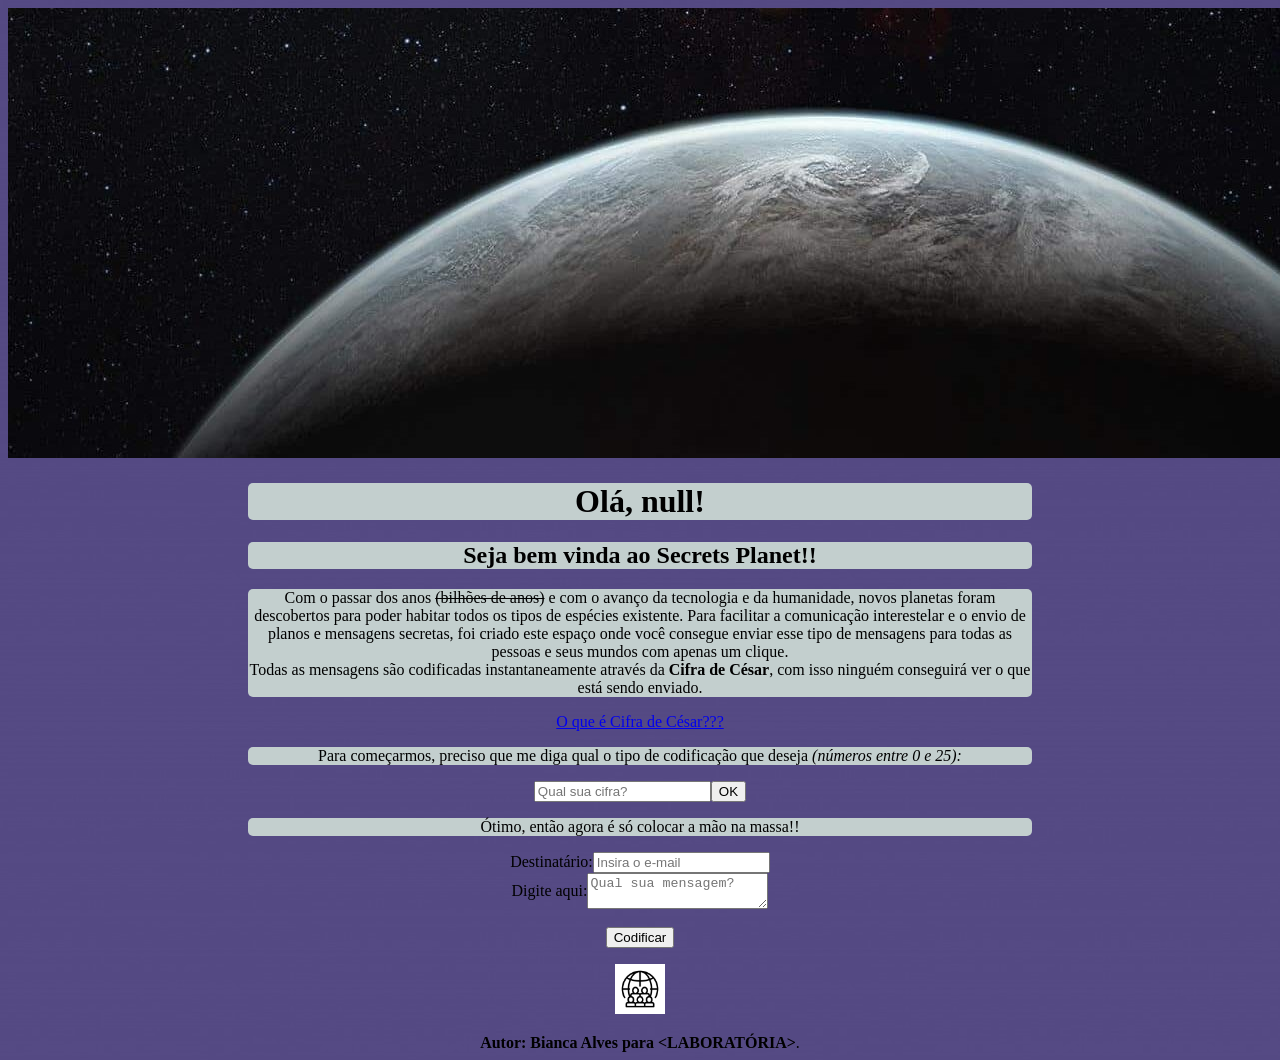
==== src/index.html @ 45b5bf43 "alteração na cor da DIV centralizar" ====
<!DOCTYPE html>
<html lang="pt">
  <head>
    <meta charset="utf-8">
    <meta name="viewport" content="width=device-width,initial-scale=1.0">
    <title>Cifra de César</title>
    <link rel="stylesheet" href="style.css" />
    <link rel="shortcut icon" href="favicon.jpg" type="image/x-icon"/>
  </head>

  <body>
    <main>
      <header>
         <img src="terra.jpg" alt="Terra logo" title="Em qual você está?"> <!-- logo no cabeçalho-->
      </header>

        <!--Primeiras frases-->
      <h1 class="bemvinda" id="welcome"></h1>
        <h2 class="secrets">Seja bem vinda ao Secrets Planet!!</h2>
          <p class="secrets">Com o passar dos anos <s>(bilhões de anos)</s> e com o avanço da tecnologia e da humanidade, novos planetas foram descobertos para poder habitar todos os tipos de espécies existente. 
            Para facilitar a comunicação interestelar e o envio de planos e mensagens secretas, foi criado este espaço onde você consegue enviar esse tipo de mensagens para todas as pessoas e seus mundos com apenas um clique.<br>
            Todas as mensagens são codificadas instantaneamente através da <strong> Cifra de César</strong>, com isso ninguém conseguirá ver o que está sendo enviado.</p>
            <div class="centralizar">
              <!--site para explicação da cifra de césar-->
                <a href="https://pt.wikipedia.org/wiki/Cifra_de_C%C3%A9sar" target="_blank">O que é Cifra de César???</a>  
            </div>
          <p class="secrets">Para começarmos, preciso que me diga qual o tipo de codificação que deseja <em>(números entre 0 e 25):</em></p>

        <!-- caixa para colocar o número da cifra-->
        <div class="centralizar">
          <input type="number" name="input" value="Digite aqui" placeholder="Qual sua cifra?"><br>
            <button onclick="myFunction()">OK</button>
        </div>
      <!--formulário para a cifra-->
      <form action="/pagina-processa-dados-do-form" method="post">
        <p class="secrets">Ótimo, então agora é só colocar a mão na massa!!</em></p>
          <div class="centralizar">
            <label for="email">Destinatário:</label><br>
            <input type="email" id="email" placeholder="Insira o e-mail"><br>
          </div>
          <div class="centralizar">
            <label for="msg">Digite aqui:</label><br>
            <textarea id="msg" placeholder="Qual sua mensagem?"></textarea></div><br>
          </div>
          <div class="centralizar">
            <button onclick="myFunction()">Codificar</button>
          </div>
      </form>
      <!--figura final-->
      <div class="centralizar">
          <figure>
            <img src="icone.jpg" alt="Planeta" title="Ícone" style="width: 50px;">
          </figure>
      </div>
      <div class="centralizar">
        <footer><strong>Autor: Bianca Alves para &ltLABORATÓRIA&gt</strong>.</footer>
      </div>
      <script src="index.js" type="module"></script>
      <script src="cipher.js" type="module"></script>
    </main>
  </body>
</html>
---- src/style.css ----
.bemvinda, .secrets {
    background-color: rgb(195, 207, 206);
    background-position: center;
    border: 20px;
    border-radius: 5px;
    text-align: center;
    margin-left: 240px;
    margin-right: 240px;
}

body {
    background-image: url(fundo.jpg);
}

.planeta{
    width: 5px;
    height: 5px;

}

.centralizar{
    display: flex;
	justify-content: center;
	align-items: center;
}
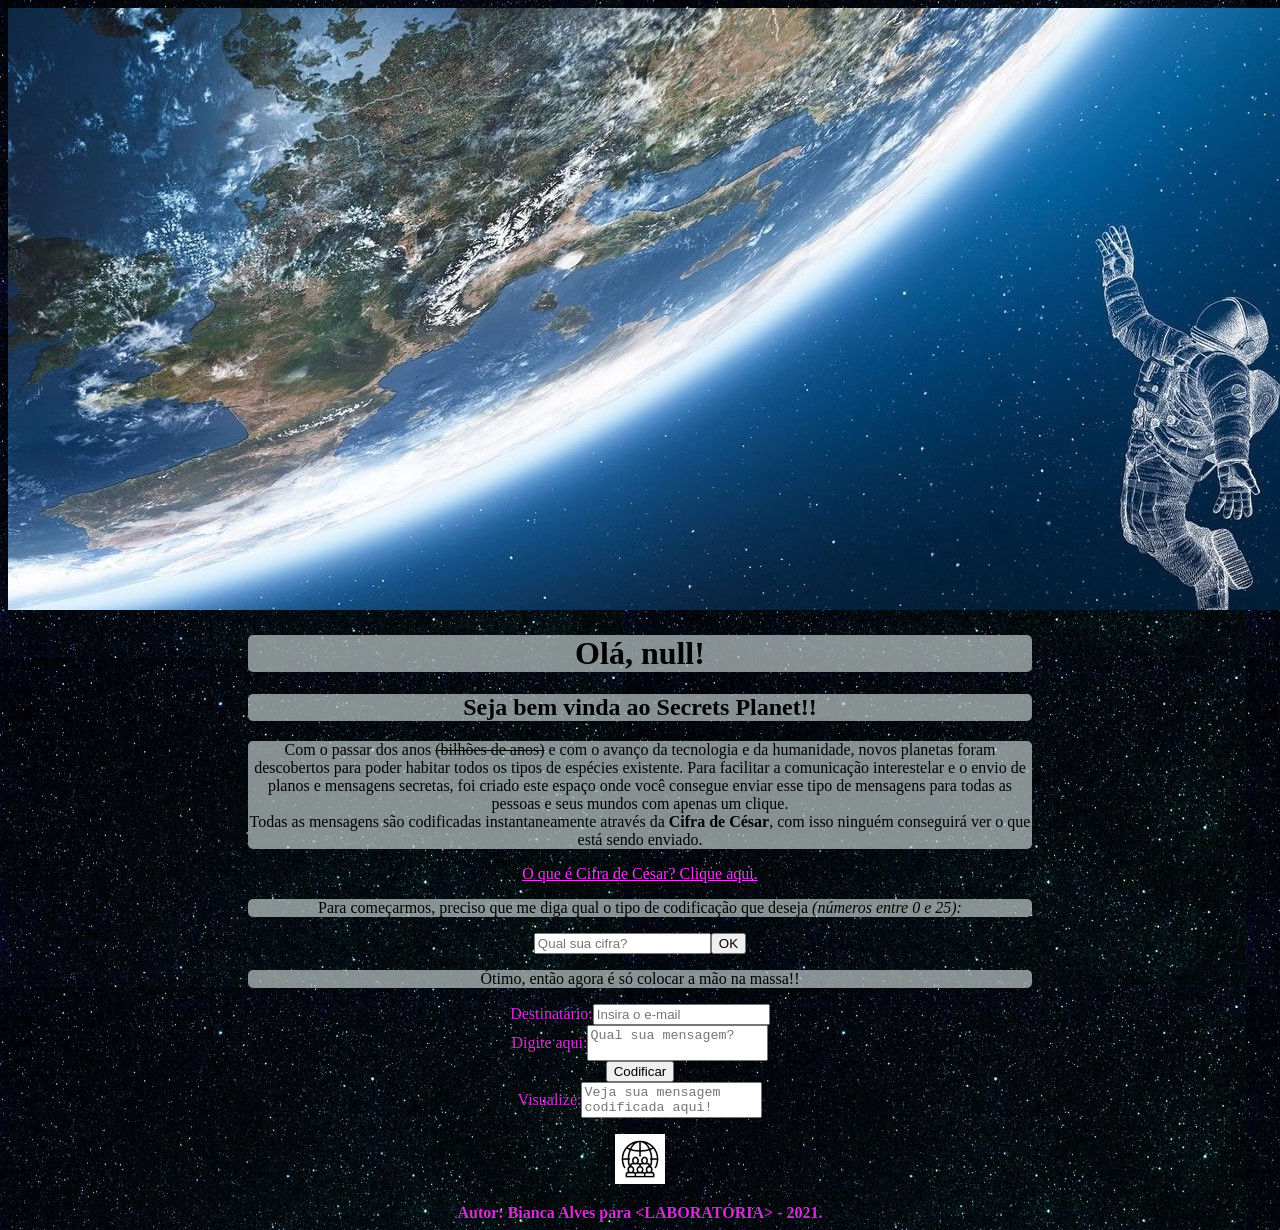
==== commit e455e740: "atualização de pasta img e cabeçalho" ====
--- a/src/index.html
+++ b/src/index.html
@@ -5,13 +5,13 @@
     <meta name="viewport" content="width=device-width,initial-scale=1.0">
     <title>Cifra de César</title>
     <link rel="stylesheet" href="style.css" />
-    <link rel="shortcut icon" href="favicon.jpg" type="image/x-icon"/>
+    <link rel="shortcut icon" href="img/favicon.jpg" type="image/x-icon"/>
   </head>
 
   <body>
     <main>
       <header>
-         <img src="terra.jpg" alt="Terra logo" title="Em qual você está?"> <!-- logo no cabeçalho-->
+         <img src="img/cabeçalho.jpg" alt="Terra logo" title="Em qual você está?"> <!-- logo no cabeçalho-->
       </header>
 
         <!--Primeiras frases-->
@@ -22,13 +22,13 @@
             Todas as mensagens são codificadas instantaneamente através da <strong> Cifra de César</strong>, com isso ninguém conseguirá ver o que está sendo enviado.</p>
             <div class="centralizar">
               <!--site para explicação da cifra de césar-->
-                <a href="https://pt.wikipedia.org/wiki/Cifra_de_C%C3%A9sar" target="_blank">O que é Cifra de César???</a>  
+                <a href="https://pt.wikipedia.org/wiki/Cifra_de_C%C3%A9sar" target="_blank" style="color:rgb(247, 51, 247)">O que é Cifra de César? Clique aqui.</a>  
             </div>
           <p class="secrets">Para começarmos, preciso que me diga qual o tipo de codificação que deseja <em>(números entre 0 e 25):</em></p>
 
         <!-- caixa para colocar o número da cifra-->
         <div class="centralizar">
-          <input type="number" name="input" value="Digite aqui" placeholder="Qual sua cifra?"><br>
+            <input type="number" name="input" value="Digite aqui" placeholder="Qual sua cifra?"><br>
             <button onclick="myFunction()">OK</button>
         </div>
       <!--formulário para a cifra-->
@@ -40,21 +40,25 @@
           </div>
           <div class="centralizar">
             <label for="msg">Digite aqui:</label><br>
-            <textarea id="msg" placeholder="Qual sua mensagem?"></textarea></div><br>
+            <textarea id="msg" placeholder="Qual sua mensagem?" style="resize: none"></textarea><br>
           </div>
           <div class="centralizar">
             <button onclick="myFunction()">Codificar</button>
           </div>
+          <div class="centralizar">
+            <label for="msg">Visualize:</label><br>
+            <textarea id="msg" placeholder="Veja sua mensagem codificada aqui!" style="resize: none"></textarea><br>
+          </div>
       </form>
       <!--figura final-->
-      <div class="centralizar">
+        <div class="centralizar">
           <figure>
-            <img src="icone.jpg" alt="Planeta" title="Ícone" style="width: 50px;">
+            <img src="img/icone.jpg" alt="Planeta" title="Ícone" style="width: 50px;">
           </figure>
-      </div>
-      <div class="centralizar">
-        <footer><strong>Autor: Bianca Alves para &ltLABORATÓRIA&gt</strong>.</footer>
-      </div>
+        </div>
+        <div class="centralizar">
+          <footer><strong>Autor: Bianca Alves para &ltLABORATÓRIA&gt - 2021.</strong></footer>
+        </div>
       <script src="index.js" type="module"></script>
       <script src="cipher.js" type="module"></script>
     </main>
--- a/src/style.css
+++ b/src/style.css
@@ -1,5 +1,5 @@
 .bemvinda, .secrets {
-    background-color: rgb(195, 207, 206);
+    background-color: rgba(195, 207, 206, 0.685);
     background-position: center;
     border: 20px;
     border-radius: 5px;
@@ -9,7 +9,7 @@
 }
 
 body {
-    background-image: url(fundo.jpg);
+    background-image: url(img/fundo.jpg);
 }
 
 .planeta{
@@ -22,4 +22,6 @@
     display: flex;
 	justify-content: center;
 	align-items: center;
-}+    color: rgb(214, 46, 214);
+}
+
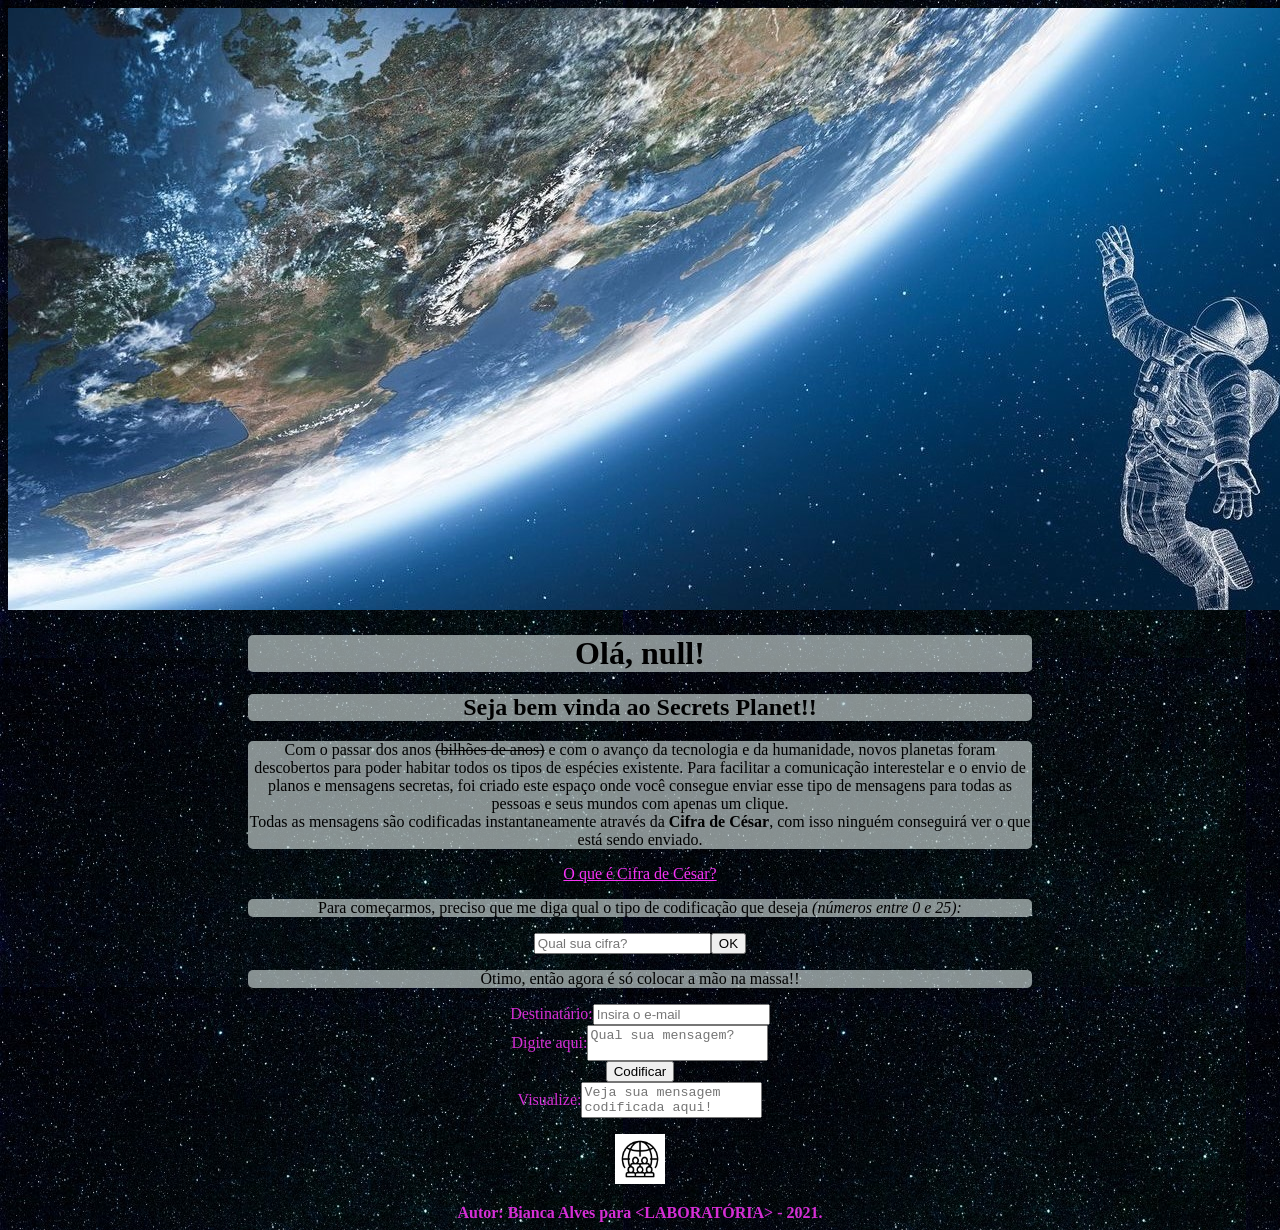
==== commit 4631b29d: "inseri o resize" ====
--- a/src/index.html
+++ b/src/index.html
@@ -11,7 +11,7 @@
   <body>
     <main>
       <header>
-         <img src="img/cabeçalho.jpg" alt="Terra logo" title="Em qual você está?"> <!-- logo no cabeçalho-->
+         <img src="img/cabeçalho.jpg" alt="Logo cabeçalho" title="De qual planeta você é?"> <!-- logo no cabeçalho-->
       </header>
 
         <!--Primeiras frases-->
@@ -22,7 +22,7 @@
             Todas as mensagens são codificadas instantaneamente através da <strong> Cifra de César</strong>, com isso ninguém conseguirá ver o que está sendo enviado.</p>
             <div class="centralizar">
               <!--site para explicação da cifra de césar-->
-                <a href="https://pt.wikipedia.org/wiki/Cifra_de_C%C3%A9sar" target="_blank" style="color:rgb(247, 51, 247)">O que é Cifra de César? Clique aqui.</a>  
+                <a href="https://pt.wikipedia.org/wiki/Cifra_de_C%C3%A9sar" target="_blank" style="color:rgb(247, 51, 247)" title="Clique aqui!" >O que é Cifra de César?</a>  
             </div>
           <p class="secrets">Para começarmos, preciso que me diga qual o tipo de codificação que deseja <em>(números entre 0 e 25):</em></p>
 
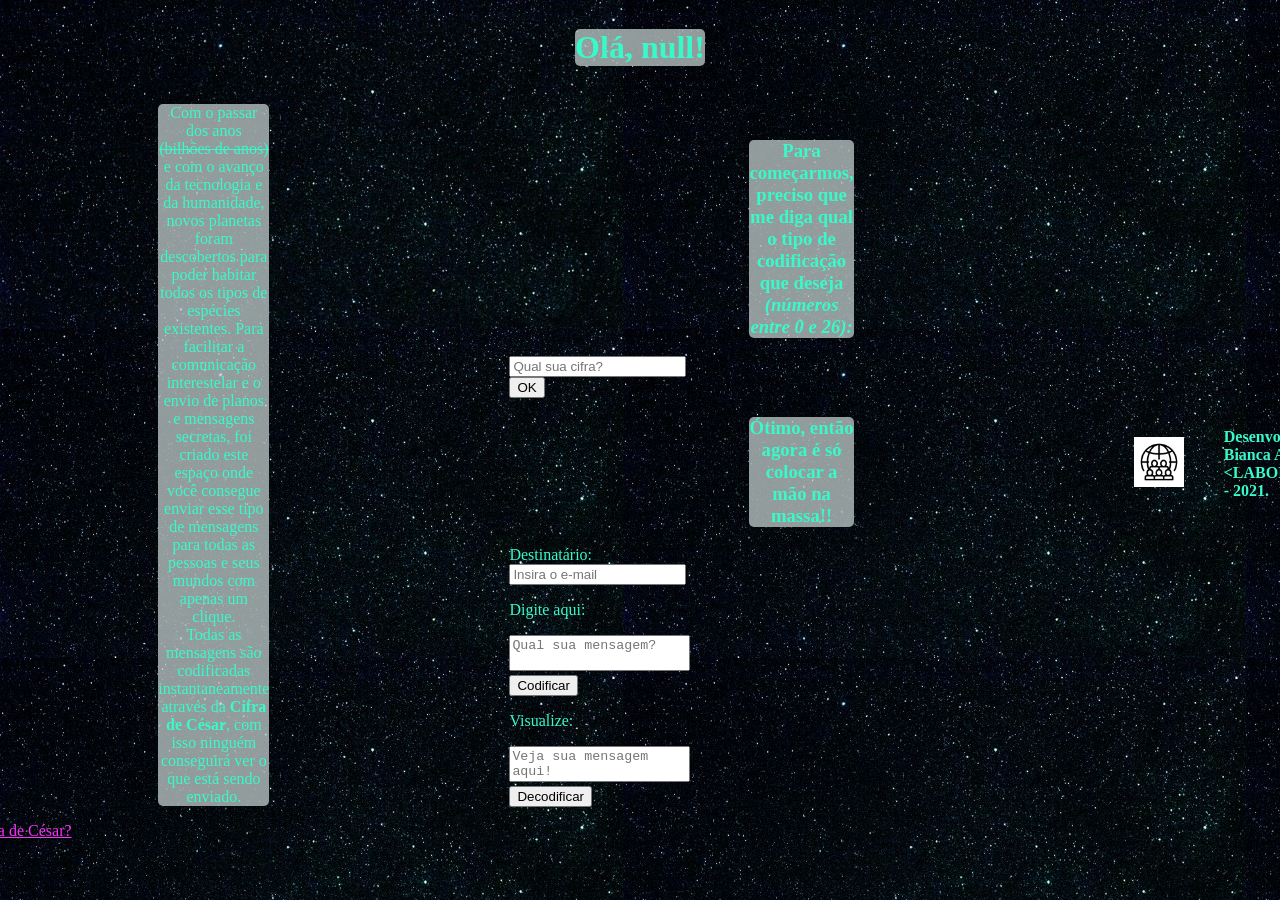
==== commit 1de7c3c1: "revisão html" ====
--- a/src/index.html
+++ b/src/index.html
@@ -1,66 +1,61 @@
 <!DOCTYPE html>
-<html lang="pt">
+<html lang="pt"> <!--Entender a linguagem-->
   <head>
-    <meta charset="utf-8">
+    <meta charset="utf-8"> <!--Entender os caracteres-->
     <meta name="viewport" content="width=device-width,initial-scale=1.0">
     <title>Cifra de César</title>
-    <link rel="stylesheet" href="style.css" />
-    <link rel="shortcut icon" href="img/favicon.jpg" type="image/x-icon"/>
+    <link rel="stylesheet" href="style.css" /> <!--Link com o CSS-->
+    <link rel="shortcut icon" href="img/favicon.jpg" type="image/x-icon"/> <!--Ícone do site (terra)-->
   </head>
+  <body>
+    <header class="centralizar">
+      <h1 class="bemvinda" id="welcome">Seja bem vinda ao Secrets Planet!!</h1>
+      <!-- logo no cabeçalho-->
+      <!--<img src="img/cabeçalho.jpg" alt="Logo cabeçalho" title="De qual planeta você é?"> -->
+    </header>
+      <main class="centralizar">
+        <!--Primeiras frases-->
+        <section>
+          <p class="secrets">Com o passar dos anos <s>(bilhões de anos)</s> e com o avanço da tecnologia e da humanidade, novos planetas foram descobertos para poder habitar todos os tipos de espécies existentes. 
+              Para facilitar a comunicação interestelar e o envio de planos e mensagens secretas, foi criado este espaço onde você consegue enviar esse tipo de mensagens para todas as pessoas e seus mundos com apenas um clique.<br>
+              Todas as mensagens são codificadas instantaneamente através da <strong> Cifra de César</strong>, com isso ninguém conseguirá ver o que está sendo enviado.</p>
+              <!--Link para o site de explicação da cifra de césar-->
+              <a href="https://pt.wikipedia.org/wiki/Cifra_de_C%C3%A9sar" target="_blank" style="color:rgb(247, 51, 247)" title="Clique aqui!" >O que é Cifra de César?</a>       
+        </section>
 
-  <body>
-    <main>
-      <header>
-         <img src="img/cabeçalho.jpg" alt="Logo cabeçalho" title="De qual planeta você é?"> <!-- logo no cabeçalho-->
-      </header>
+            <form> 
+              <h3 class="secrets">Para começarmos, preciso que me diga qual o tipo de codificação que deseja <em>(números entre 0 e 26):</em></h3>
+                <!--Caixa para colocar o número da cifra-->
+                <input class="input" id="offset" type="number" name="input" value="Digite aqui" placeholder="Qual sua cifra?" min="0"><br>
+                <button id="cifra">OK</button>
 
-        <!--Primeiras frases-->
-      <h1 class="bemvinda" id="welcome"></h1>
-        <h2 class="secrets">Seja bem vinda ao Secrets Planet!!</h2>
-          <p class="secrets">Com o passar dos anos <s>(bilhões de anos)</s> e com o avanço da tecnologia e da humanidade, novos planetas foram descobertos para poder habitar todos os tipos de espécies existente. 
-            Para facilitar a comunicação interestelar e o envio de planos e mensagens secretas, foi criado este espaço onde você consegue enviar esse tipo de mensagens para todas as pessoas e seus mundos com apenas um clique.<br>
-            Todas as mensagens são codificadas instantaneamente através da <strong> Cifra de César</strong>, com isso ninguém conseguirá ver o que está sendo enviado.</p>
+              <!--formulário para a cifra-->
+              <h3 class="secrets">Ótimo, então agora é só colocar a mão na massa!!</h3>
+                  <label for="email">Destinatário:</label><br> <!--Campo para e-mail-->
+                  <input class="input" type="email" id="email" placeholder="Insira o e-mail">
+
+                 <p><label for="text">Digite aqui:</label></p><!--Campo para a mensagem-->
+                  <textarea class="input" id="mensagem" style="resize: none" type="text" placeholder="Qual sua mensagem?" ></textarea><br> <!--Resize retira o arrastar da caixa-->
+                  
+                  <button id="codificar">Codificar</button>
+                  <p><label for="text">Visualize:</label></p>
+                  <textarea class="input" id="visualizar" style="resize: none" placeholder="Veja sua mensagem aqui!"></textarea><br>
+                  
+                  <button id="decodificar">Decodificar</button>
+                
+        </form>
+           
+            <!--Figura rodapé-->
             <div class="centralizar">
-              <!--site para explicação da cifra de césar-->
-                <a href="https://pt.wikipedia.org/wiki/Cifra_de_C%C3%A9sar" target="_blank" style="color:rgb(247, 51, 247)" title="Clique aqui!" >O que é Cifra de César?</a>  
+              <figure>
+                <img src="img/icone.jpg" alt="Planeta" title="Ícone" style="width: 50px;">
+              </figure>
             </div>
-          <p class="secrets">Para começarmos, preciso que me diga qual o tipo de codificação que deseja <em>(números entre 0 e 25):</em></p>
-
-        <!-- caixa para colocar o número da cifra-->
-        <div class="centralizar">
-            <input type="number" name="input" value="Digite aqui" placeholder="Qual sua cifra?"><br>
-            <button onclick="myFunction()">OK</button>
-        </div>
-      <!--formulário para a cifra-->
-      <form action="/pagina-processa-dados-do-form" method="post">
-        <p class="secrets">Ótimo, então agora é só colocar a mão na massa!!</em></p>
-          <div class="centralizar">
-            <label for="email">Destinatário:</label><br>
-            <input type="email" id="email" placeholder="Insira o e-mail"><br>
-          </div>
-          <div class="centralizar">
-            <label for="msg">Digite aqui:</label><br>
-            <textarea id="msg" placeholder="Qual sua mensagem?" style="resize: none"></textarea><br>
-          </div>
-          <div class="centralizar">
-            <button onclick="myFunction()">Codificar</button>
-          </div>
-          <div class="centralizar">
-            <label for="msg">Visualize:</label><br>
-            <textarea id="msg" placeholder="Veja sua mensagem codificada aqui!" style="resize: none"></textarea><br>
-          </div>
-      </form>
-      <!--figura final-->
-        <div class="centralizar">
-          <figure>
-            <img src="img/icone.jpg" alt="Planeta" title="Ícone" style="width: 50px;">
-          </figure>
-        </div>
-        <div class="centralizar">
-          <footer><strong>Autor: Bianca Alves para &ltLABORATÓRIA&gt - 2021.</strong></footer>
-        </div>
-      <script src="index.js" type="module"></script>
-      <script src="cipher.js" type="module"></script>
-    </main>
+            <div class="centralizar">
+              <footer><strong>Desenvolvido por Bianca Alves para &ltLABORATÓRIA&gt - 2021.</strong></footer> <!-- Informações rodapé-->
+            </div>
+        <script type="module" src="index.js"></script>
+        <script type="module" src="cipher.js"></script>
+      </main>
   </body>
 </html>
--- a/src/style.css
+++ b/src/style.css
@@ -1,5 +1,5 @@
 .bemvinda, .secrets {
-    background-color: rgba(195, 207, 206, 0.685);
+    background-color: rgba(195, 207, 206, 0.747);
     background-position: center;
     border: 20px;
     border-radius: 5px;
@@ -22,6 +22,6 @@
     display: flex;
 	justify-content: center;
 	align-items: center;
-    color: rgb(214, 46, 214);
+    color: rgb(56, 250, 201);
 }
 
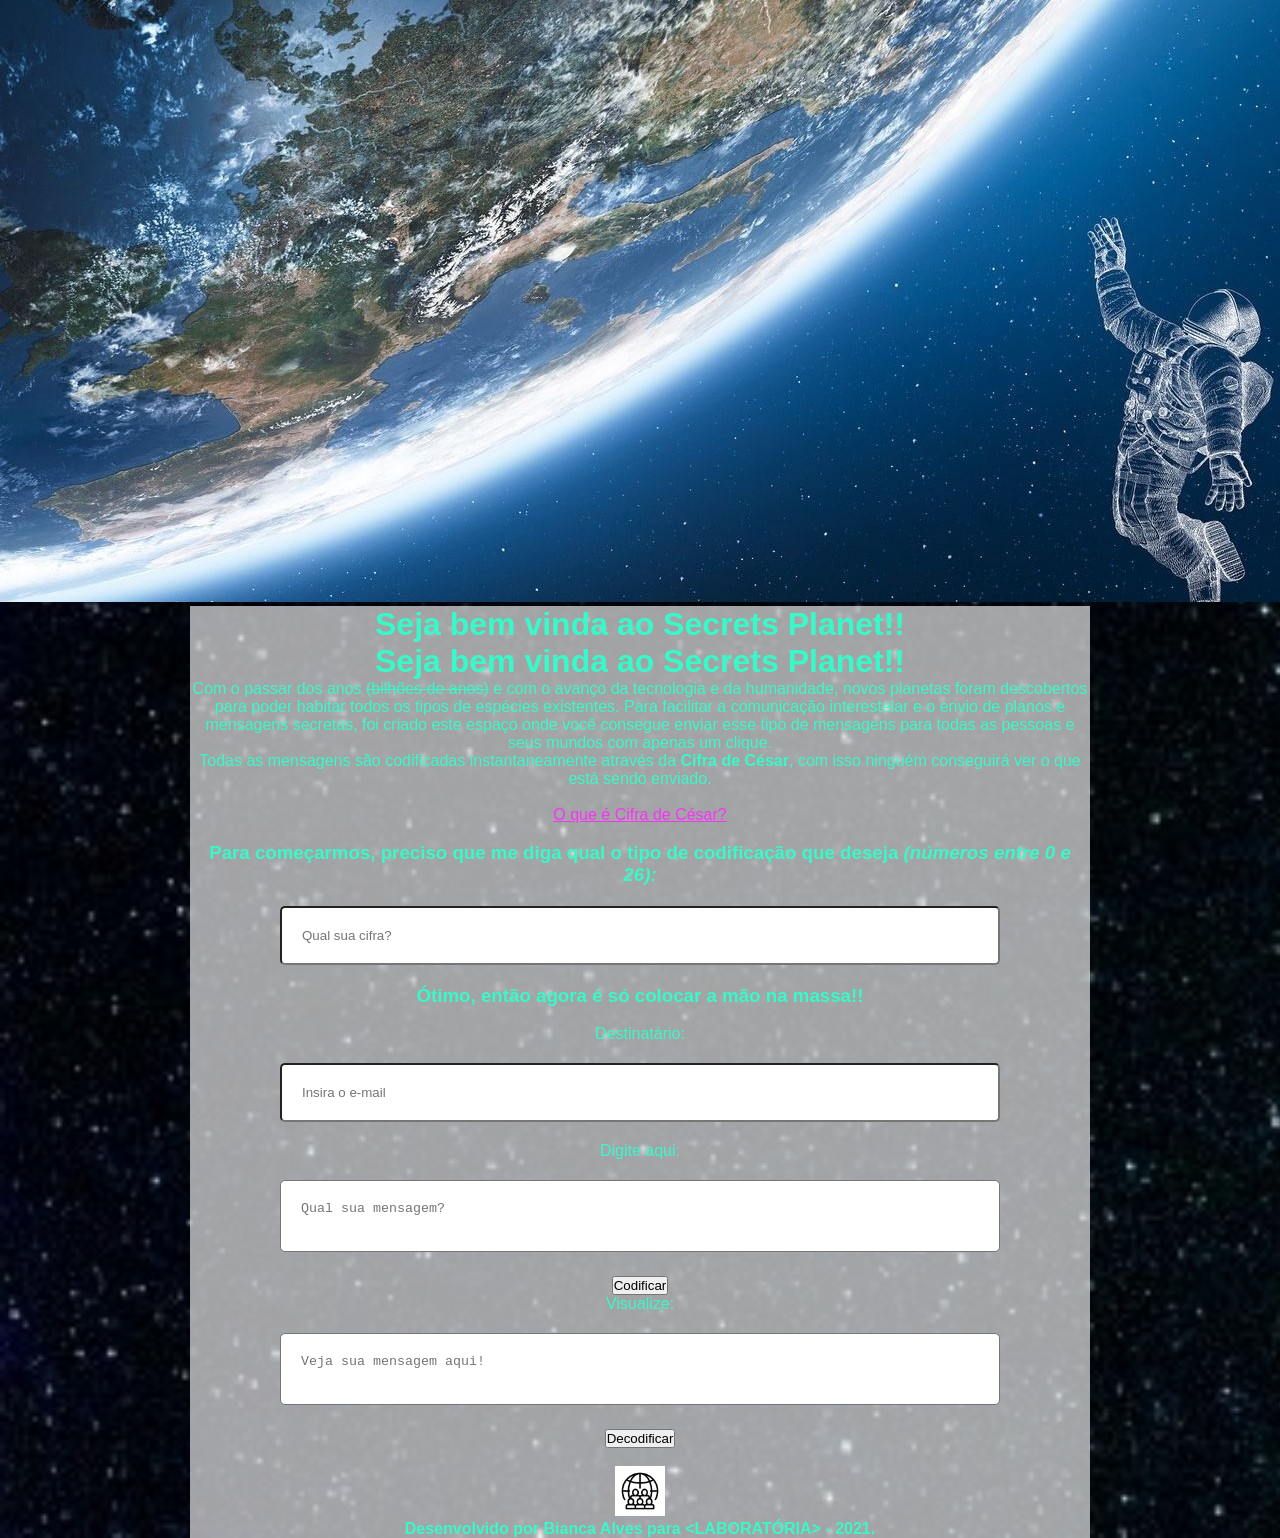
==== commit 44442733: "retirei class que estava a mais" ====
--- a/src/index.html
+++ b/src/index.html
@@ -1,61 +1,56 @@
 <!DOCTYPE html>
-<html lang="pt"> <!--Entender a linguagem-->
-  <head>
-    <meta charset="utf-8"> <!--Entender os caracteres-->
-    <meta name="viewport" content="width=device-width,initial-scale=1.0">
-    <title>Cifra de César</title>
-    <link rel="stylesheet" href="style.css" /> <!--Link com o CSS-->
-    <link rel="shortcut icon" href="img/favicon.jpg" type="image/x-icon"/> <!--Ícone do site (terra)-->
-  </head>
-  <body>
+  <html lang="pt"> <!--Entender a linguagem-->
+    <head>
+      <meta charset="utf-8"> <!--Entender os caracteres-->
+      <meta name="viewport" content="width=device-width,initial-scale=1.0">
+      <title>Cifra de César</title>
+      <link rel="stylesheet" href="style.css" /> <!--Link com o CSS-->
+      <link rel="shortcut icon" href="img/favicon.jpg" type="image/x-icon"/> <!--Ícone do site (terra)-->
+    </head>
+    <body>
+      <img src="img/cabeçalho.jpg" alt="Logo cabeçalho" title="De qual planeta você é?"> <!-- logo no cabeçalho-->
     <header class="centralizar">
       <h1 class="bemvinda" id="welcome">Seja bem vinda ao Secrets Planet!!</h1>
-      <!-- logo no cabeçalho-->
-      <!--<img src="img/cabeçalho.jpg" alt="Logo cabeçalho" title="De qual planeta você é?"> -->
     </header>
       <main class="centralizar">
-        <!--Primeiras frases-->
-        <section>
-          <p class="secrets">Com o passar dos anos <s>(bilhões de anos)</s> e com o avanço da tecnologia e da humanidade, novos planetas foram descobertos para poder habitar todos os tipos de espécies existentes. 
+        <h1 id="welcome">Seja bem vinda ao Secrets Planet!!</h1>
+          <!--Primeiras frases-->
+          <section>
+            <p>Com o passar dos anos <s>(bilhões de anos)</s> e com o avanço da tecnologia e da humanidade, novos planetas foram descobertos para poder habitar todos os tipos de espécies existentes. 
               Para facilitar a comunicação interestelar e o envio de planos e mensagens secretas, foi criado este espaço onde você consegue enviar esse tipo de mensagens para todas as pessoas e seus mundos com apenas um clique.<br>
               Todas as mensagens são codificadas instantaneamente através da <strong> Cifra de César</strong>, com isso ninguém conseguirá ver o que está sendo enviado.</p>
-              <!--Link para o site de explicação da cifra de césar-->
-              <a href="https://pt.wikipedia.org/wiki/Cifra_de_C%C3%A9sar" target="_blank" style="color:rgb(247, 51, 247)" title="Clique aqui!" >O que é Cifra de César?</a>       
-        </section>
+              <!--Link para o site de explicação da cifra de césar--><br>
+            <a href="https://pt.wikipedia.org/wiki/Cifra_de_C%C3%A9sar" target="_blank" style="color:rgb(247, 51, 247)" title="Clique aqui!" >O que é Cifra de César?</a>
+          </section>
 
-            <form> 
-              <h3 class="secrets">Para começarmos, preciso que me diga qual o tipo de codificação que deseja <em>(números entre 0 e 26):</em></h3>
-                <!--Caixa para colocar o número da cifra-->
-                <input class="input" id="offset" type="number" name="input" value="Digite aqui" placeholder="Qual sua cifra?" min="0"><br>
-                <button id="cifra">OK</button>
+        <form><br> 
+          <h3>Para começarmos, preciso que me diga qual o tipo de codificação que deseja <em>(números entre 0 e 26):</em></h3>
+            <!--Caixa para colocar o número da cifra-->
+            <input class="input" id="offset" type="number" name="input" value="Digite aqui" placeholder="Qual sua cifra?" min="0">
+            
+            <!--<button id="cifra">OK</button>-->
 
-              <!--formulário para a cifra-->
-              <h3 class="secrets">Ótimo, então agora é só colocar a mão na massa!!</h3>
-                  <label for="email">Destinatário:</label><br> <!--Campo para e-mail-->
-                  <input class="input" type="email" id="email" placeholder="Insira o e-mail">
+            <!--formulário para a cifra-->
+          <h3>Ótimo, então agora é só colocar a mão na massa!!</h3><br>
+            <label for="email">Destinatário:</label><br> <!--Campo para e-mail-->
+            <input class="input" type="email" id="email" placeholder="Insira o e-mail">
 
-                 <p><label for="text">Digite aqui:</label></p><!--Campo para a mensagem-->
-                  <textarea class="input" id="mensagem" style="resize: none" type="text" placeholder="Qual sua mensagem?" ></textarea><br> <!--Resize retira o arrastar da caixa-->
-                  
-                  <button id="codificar">Codificar</button>
-                  <p><label for="text">Visualize:</label></p>
-                  <textarea class="input" id="visualizar" style="resize: none" placeholder="Veja sua mensagem aqui!"></textarea><br>
-                  
-                  <button id="decodificar">Decodificar</button>
-                
+            <p><label for="text">Digite aqui:</label></p><!--Campo para a mensagem-->
+              <textarea class="input" id="mensagem" style="resize: none" type="text" placeholder="Qual sua mensagem?" ></textarea><br> <!--Resize retira o arrastar da caixa-->
+              <button id="codificar">Codificar</button>
+            
+            <p><label for="text">Visualize:</label></p>
+              <textarea class="input" id="visualizar" style="resize: none" placeholder="Veja sua mensagem aqui!"></textarea><br>
+              <button id="decodificar">Decodificar</button>    
         </form>
            
-            <!--Figura rodapé-->
-            <div class="centralizar">
-              <figure>
-                <img src="img/icone.jpg" alt="Planeta" title="Ícone" style="width: 50px;">
-              </figure>
-            </div>
-            <div class="centralizar">
-              <footer><strong>Desenvolvido por Bianca Alves para &ltLABORATÓRIA&gt - 2021.</strong></footer> <!-- Informações rodapé-->
-            </div>
+          <!--Figura rodapé-->
+          <figure><br>
+            <img src="img/icone.jpg" alt="Planeta" title="Ícone" style="width: 50px;">
+          </figure>
+          <footer><strong>Desenvolvido por Bianca Alves para &ltLABORATÓRIA&gt - 2021.</strong></footer> <!-- Informações rodapé-->
         <script type="module" src="index.js"></script>
         <script type="module" src="cipher.js"></script>
       </main>
-  </body>
-</html>+    </body>
+  </html>
--- a/src/style.css
+++ b/src/style.css
@@ -1,27 +1,37 @@
-.bemvinda, .secrets {
-    background-color: rgba(195, 207, 206, 0.747);
-    background-position: center;
-    border: 20px;
-    border-radius: 5px;
-    text-align: center;
-    margin-left: 240px;
-    margin-right: 240px;
+*{
+    margin: 0;
+    padding: 0;
+    box-sizing: border-box;
 }
 
 body {
     background-image: url(img/fundo.jpg);
+    background-size: cover;
+    background-repeat: no-repeat;
+    font-family:'Gill Sans', 'Gill Sans MT', Calibri, 'Trebuchet MS', sans-serif;
+    font-size: 16px;
+    color:white;
 }
+
+.centralizar{
+    text-align: center;
+    color: rgb(56, 250, 201);
+    width: min(100vw,900px);
+    margin: 0 auto;
+    background-color: rgba(245, 245, 245, 0.664);
+}
+
+.input{
+    width: 80%;
+    text-align: left;
+    padding: 20px;
+    border-radius: 5px;
+    margin: 20px 0px 20px 0px;
+}
+
 
 .planeta{
     width: 5px;
     height: 5px;
 
 }
-
-.centralizar{
-    display: flex;
-	justify-content: center;
-	align-items: center;
-    color: rgb(56, 250, 201);
-}
-
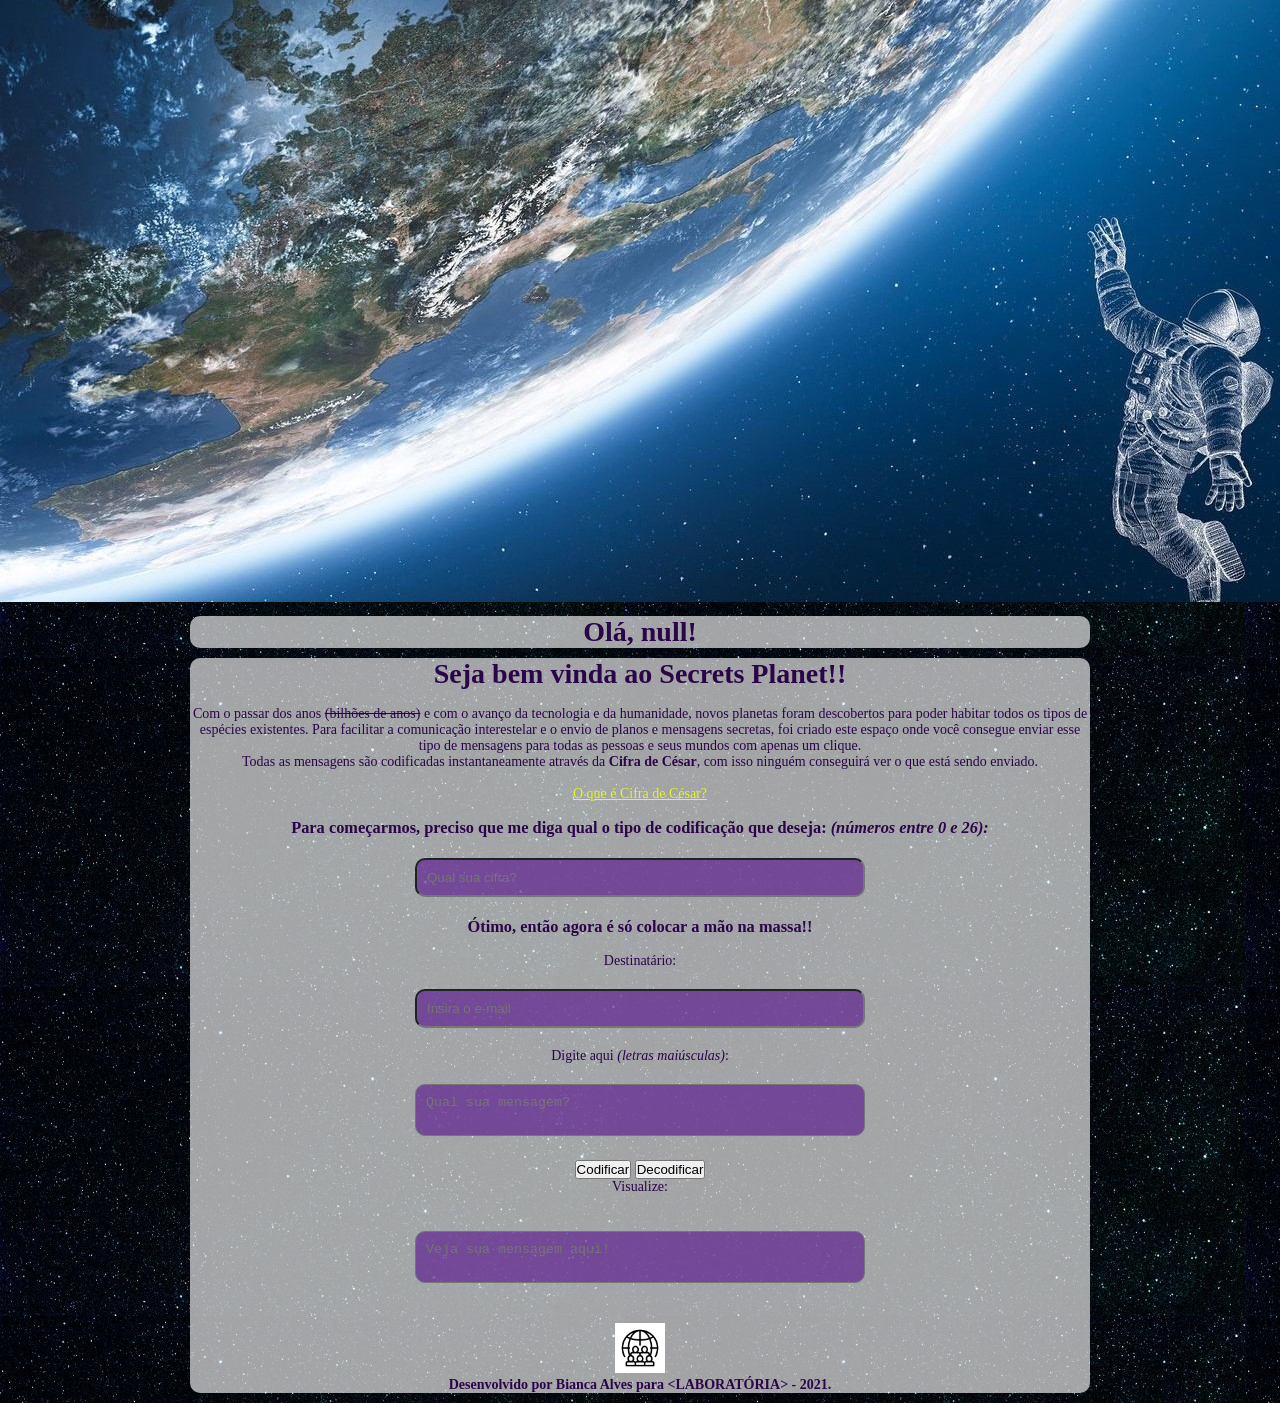
==== commit c19261ce: "entrega final" ====
--- a/src/index.html
+++ b/src/index.html
@@ -13,35 +13,36 @@
       <h1 class="bemvinda" id="welcome">Seja bem vinda ao Secrets Planet!!</h1>
     </header>
       <main class="centralizar">
-        <h1 id="welcome">Seja bem vinda ao Secrets Planet!!</h1>
+        <h1>Seja bem vinda ao Secrets Planet!!</h1>
+        <br>
           <!--Primeiras frases-->
           <section>
             <p>Com o passar dos anos <s>(bilhões de anos)</s> e com o avanço da tecnologia e da humanidade, novos planetas foram descobertos para poder habitar todos os tipos de espécies existentes. 
               Para facilitar a comunicação interestelar e o envio de planos e mensagens secretas, foi criado este espaço onde você consegue enviar esse tipo de mensagens para todas as pessoas e seus mundos com apenas um clique.<br>
               Todas as mensagens são codificadas instantaneamente através da <strong> Cifra de César</strong>, com isso ninguém conseguirá ver o que está sendo enviado.</p>
               <!--Link para o site de explicação da cifra de césar--><br>
-            <a href="https://pt.wikipedia.org/wiki/Cifra_de_C%C3%A9sar" target="_blank" style="color:rgb(247, 51, 247)" title="Clique aqui!" >O que é Cifra de César?</a>
+            <a href="https://pt.wikipedia.org/wiki/Cifra_de_C%C3%A9sar" target="_blank" style="color:rgb(231, 245, 35)" title="Clique aqui!" >O que é Cifra de César?</a>
           </section>
 
         <form><br> 
-          <h3>Para começarmos, preciso que me diga qual o tipo de codificação que deseja <em>(números entre 0 e 26):</em></h3>
+          <h3>Para começarmos, preciso que me diga qual o tipo de codificação que deseja: <em>(números entre 0 e 26):</em></h3>
             <!--Caixa para colocar o número da cifra-->
             <input class="input" id="offset" type="number" name="input" value="Digite aqui" placeholder="Qual sua cifra?" min="0">
-            
-            <!--<button id="cifra">OK</button>-->
+            <!--<button id="cifra">OK</button> ------- RETIREI ESSE BOTÃO, NÃO FAZIA NADA-->
 
             <!--formulário para a cifra-->
           <h3>Ótimo, então agora é só colocar a mão na massa!!</h3><br>
             <label for="email">Destinatário:</label><br> <!--Campo para e-mail-->
             <input class="input" type="email" id="email" placeholder="Insira o e-mail">
 
-            <p><label for="text">Digite aqui:</label></p><!--Campo para a mensagem-->
+            <p><label for="text">Digite aqui <em>(letras maiúsculas)</em>:</label></p><!--Campo para a mensagem-->
               <textarea class="input" id="mensagem" style="resize: none" type="text" placeholder="Qual sua mensagem?" ></textarea><br> <!--Resize retira o arrastar da caixa-->
               <button id="codificar">Codificar</button>
+              <button id="decodificar">Decodificar</button> 
             
-            <p><label for="text">Visualize:</label></p>
-              <textarea class="input" id="visualizar" style="resize: none" placeholder="Veja sua mensagem aqui!"></textarea><br>
-              <button id="decodificar">Decodificar</button>    
+            <p><label for="text">Visualize:</label></p> <!--!!!!!!!!!!!!!!!!!fazer uma DIV para conseguir estiliar!!!!!!!!!!!!!!!!!!!!-->
+            <br>
+              <textarea class="input" id="visualizar" style="resize: none" placeholder="Veja sua mensagem aqui!"></textarea><br>   
         </form>
            
           <!--Figura rodapé-->
--- a/src/style.css
+++ b/src/style.css
@@ -2,36 +2,37 @@
     margin: 0;
     padding: 0;
     box-sizing: border-box;
+    
 }
 
 body {
     background-image: url(img/fundo.jpg);
-    background-size: cover;
-    background-repeat: no-repeat;
-    font-family:'Gill Sans', 'Gill Sans MT', Calibri, 'Trebuchet MS', sans-serif;
-    font-size: 16px;
+    font-family:Georgia, 'Times New Roman', Times, serif;
+    font-size: 14px;
     color:white;
 }
 
 .centralizar{
     text-align: center;
-    color: rgb(56, 250, 201);
+    color: rgb(42, 5, 71);
     width: min(100vw,900px);
-    margin: 0 auto;
+    margin: 10px auto;
     background-color: rgba(245, 245, 245, 0.664);
+    border-radius: 10px;
 }
 
 .input{
-    width: 80%;
+    width: 50%;
     text-align: left;
-    padding: 20px;
-    border-radius: 5px;
+    padding: 10px;
+    border-radius: 10px;
     margin: 20px 0px 20px 0px;
+    background-color: rgba(82, 10, 141, 0.589);
 }
-
 
 .planeta{
     width: 5px;
     height: 5px;
 
 }
+
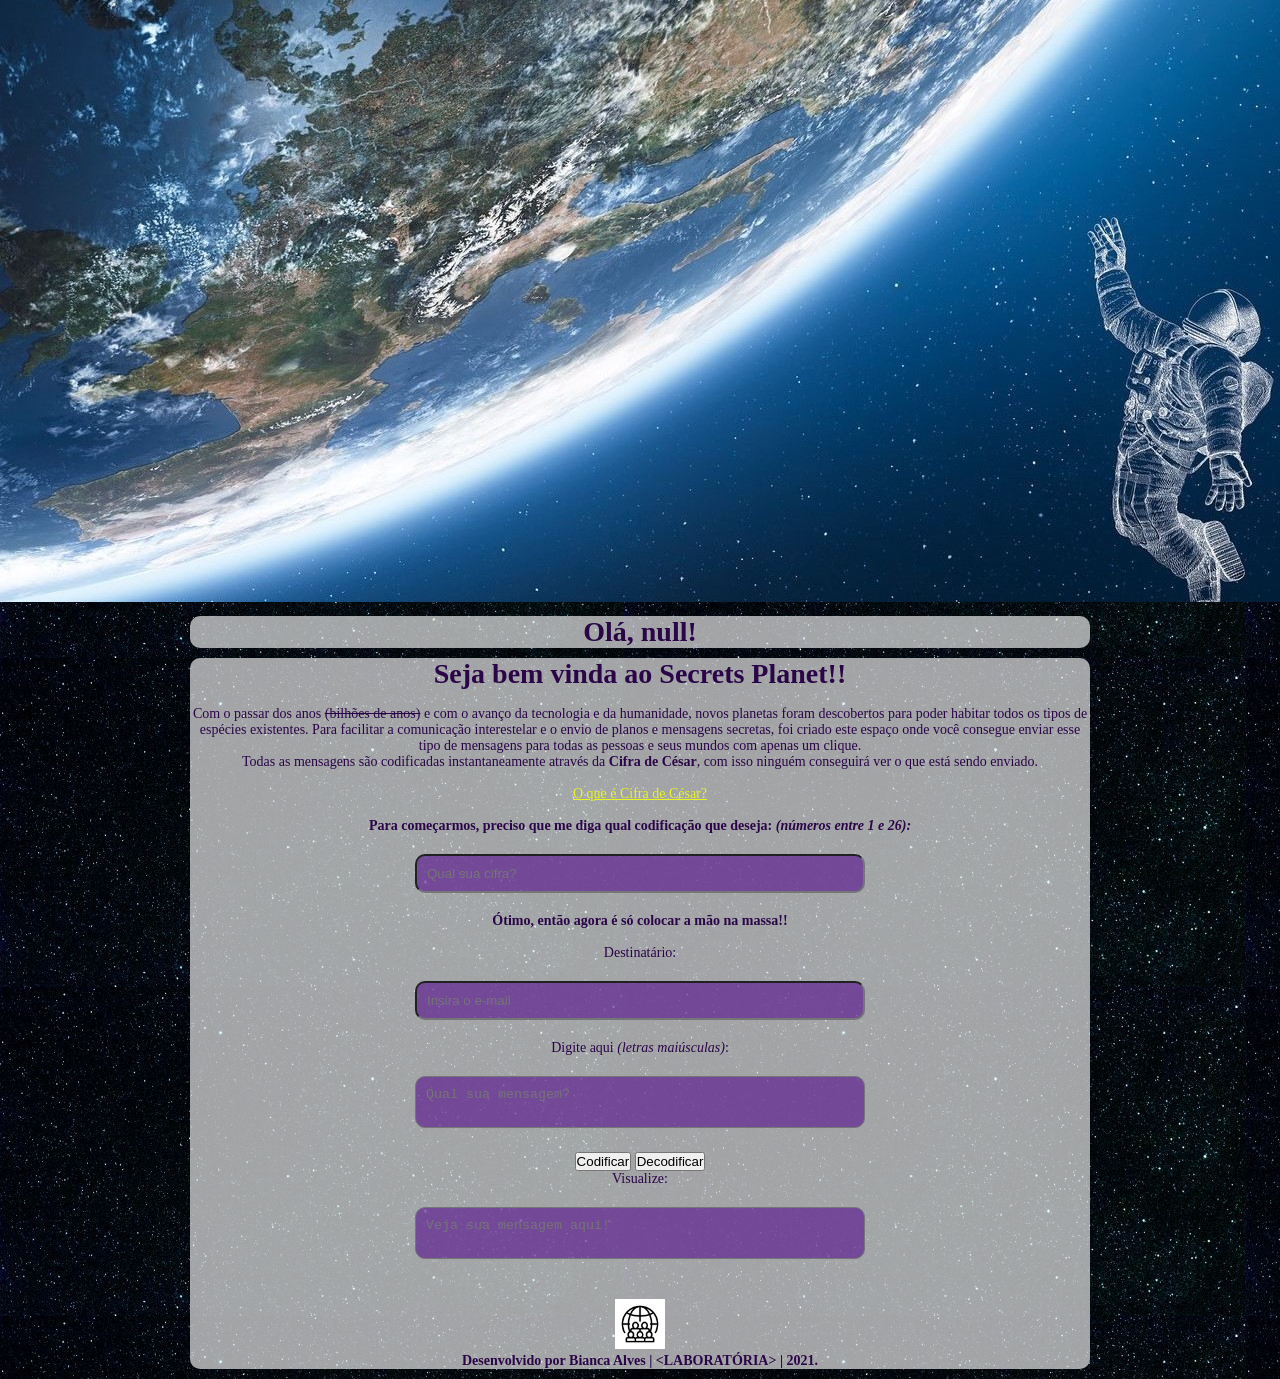
==== commit 5607aab4: "inclusão de emoji" ====
--- a/src/index.html
+++ b/src/index.html
@@ -6,6 +6,7 @@
       <title>Cifra de César</title>
       <link rel="stylesheet" href="style.css" /> <!--Link com o CSS-->
       <link rel="shortcut icon" href="img/favicon.jpg" type="image/x-icon"/> <!--Ícone do site (terra)-->
+      <link href="https://afeld.github.io/emoji-css/emoji.css" rel="stylesheet">
     </head>
     <body>
       <img src="img/cabeçalho.jpg" alt="Logo cabeçalho" title="De qual planeta você é?"> <!-- logo no cabeçalho-->
@@ -13,6 +14,7 @@
       <h1 class="bemvinda" id="welcome">Seja bem vinda ao Secrets Planet!!</h1>
     </header>
       <main class="centralizar">
+        <i class="em em-alien" aria-role="presentation" aria-label="EXTRATERRESTRIAL ALIEN"></i>
         <h1>Seja bem vinda ao Secrets Planet!!</h1>
         <br>
           <!--Primeiras frases-->
@@ -21,27 +23,29 @@
               Para facilitar a comunicação interestelar e o envio de planos e mensagens secretas, foi criado este espaço onde você consegue enviar esse tipo de mensagens para todas as pessoas e seus mundos com apenas um clique.<br>
               Todas as mensagens são codificadas instantaneamente através da <strong> Cifra de César</strong>, com isso ninguém conseguirá ver o que está sendo enviado.</p>
               <!--Link para o site de explicação da cifra de césar--><br>
+              <i class="em em-mag" aria-role="presentation" aria-label="LEFT-POINTING MAGNIFYING GLASS"></i>
             <a href="https://pt.wikipedia.org/wiki/Cifra_de_C%C3%A9sar" target="_blank" style="color:rgb(231, 245, 35)" title="Clique aqui!" >O que é Cifra de César?</a>
           </section>
 
         <form><br> 
-          <h3>Para começarmos, preciso que me diga qual o tipo de codificação que deseja: <em>(números entre 0 e 26):</em></h3>
+          <h4>Para começarmos, preciso que me diga qual codificação que deseja: <em>(números entre 1 e 26):</em></h4>
             <!--Caixa para colocar o número da cifra-->
             <input class="input" id="offset" type="number" name="input" value="Digite aqui" placeholder="Qual sua cifra?" min="0">
             <!--<button id="cifra">OK</button> ------- RETIREI ESSE BOTÃO, NÃO FAZIA NADA-->
 
             <!--formulário para a cifra-->
-          <h3>Ótimo, então agora é só colocar a mão na massa!!</h3><br>
+          <h4>Ótimo, então agora é só colocar a mão na massa!!</h4><br>
+            <i class="em em-e-mail" aria-role="presentation" aria-label="E-MAIL SYMBOL"></i>
             <label for="email">Destinatário:</label><br> <!--Campo para e-mail-->
             <input class="input" type="email" id="email" placeholder="Insira o e-mail">
 
             <p><label for="text">Digite aqui <em>(letras maiúsculas)</em>:</label></p><!--Campo para a mensagem-->
               <textarea class="input" id="mensagem" style="resize: none" type="text" placeholder="Qual sua mensagem?" ></textarea><br> <!--Resize retira o arrastar da caixa-->
               <button id="codificar">Codificar</button>
+              <i class="em em-closed_lock_with_key" aria-role="presentation" aria-label="CLOSED LOCK WITH KEY"></i>
               <button id="decodificar">Decodificar</button> 
-            
+              <i class="em em-lock" aria-role="presentation" aria-label="LOCK"></i>
             <p><label for="text">Visualize:</label></p> <!--!!!!!!!!!!!!!!!!!fazer uma DIV para conseguir estiliar!!!!!!!!!!!!!!!!!!!!-->
-            <br>
               <textarea class="input" id="visualizar" style="resize: none" placeholder="Veja sua mensagem aqui!"></textarea><br>   
         </form>
            
@@ -49,7 +53,8 @@
           <figure><br>
             <img src="img/icone.jpg" alt="Planeta" title="Ícone" style="width: 50px;">
           </figure>
-          <footer><strong>Desenvolvido por Bianca Alves para &ltLABORATÓRIA&gt - 2021.</strong></footer> <!-- Informações rodapé-->
+          <footer><strong>Desenvolvido por Bianca Alves | &ltLABORATÓRIA&gt | 2021.</strong></footer>
+          <i class="em em-flag-br" aria-role="presentation" aria-label="Brazil Flag"></i> <!-- Informações rodapé-->
         <script type="module" src="index.js"></script>
         <script type="module" src="cipher.js"></script>
       </main>
